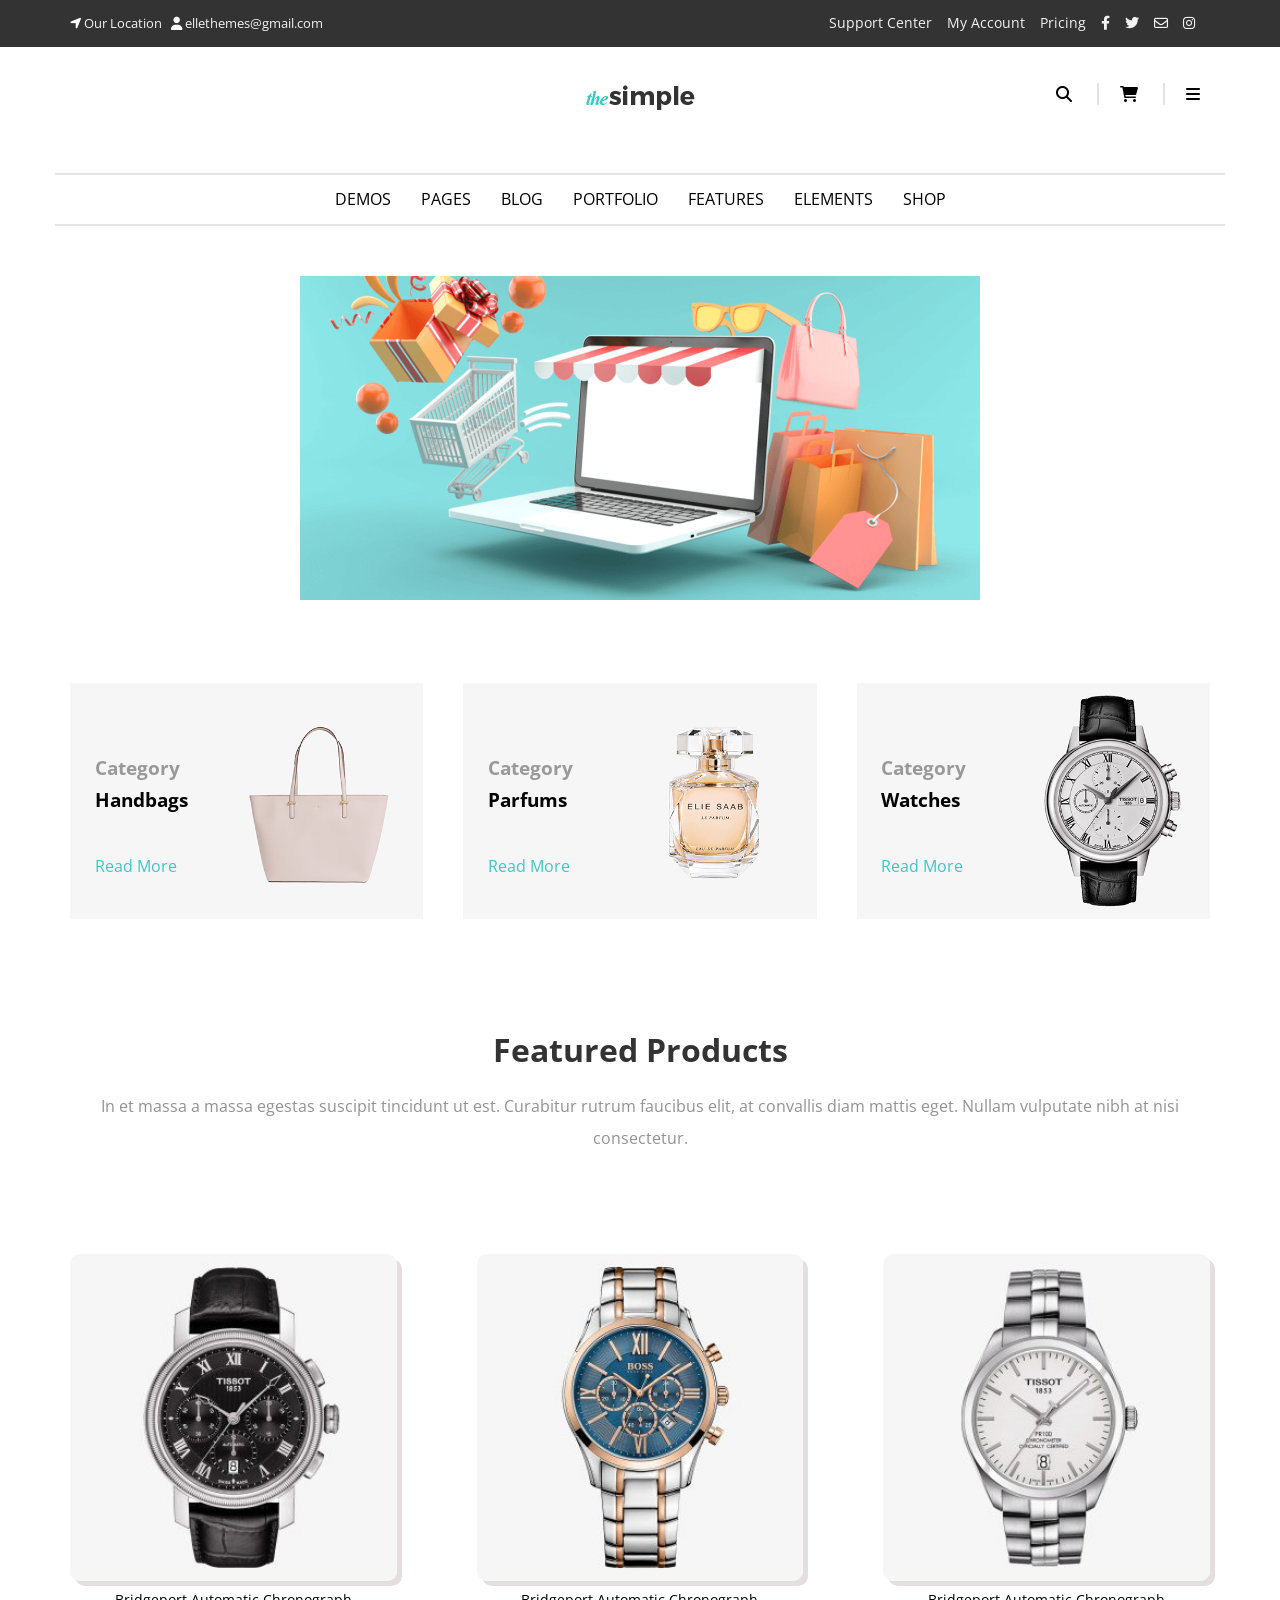
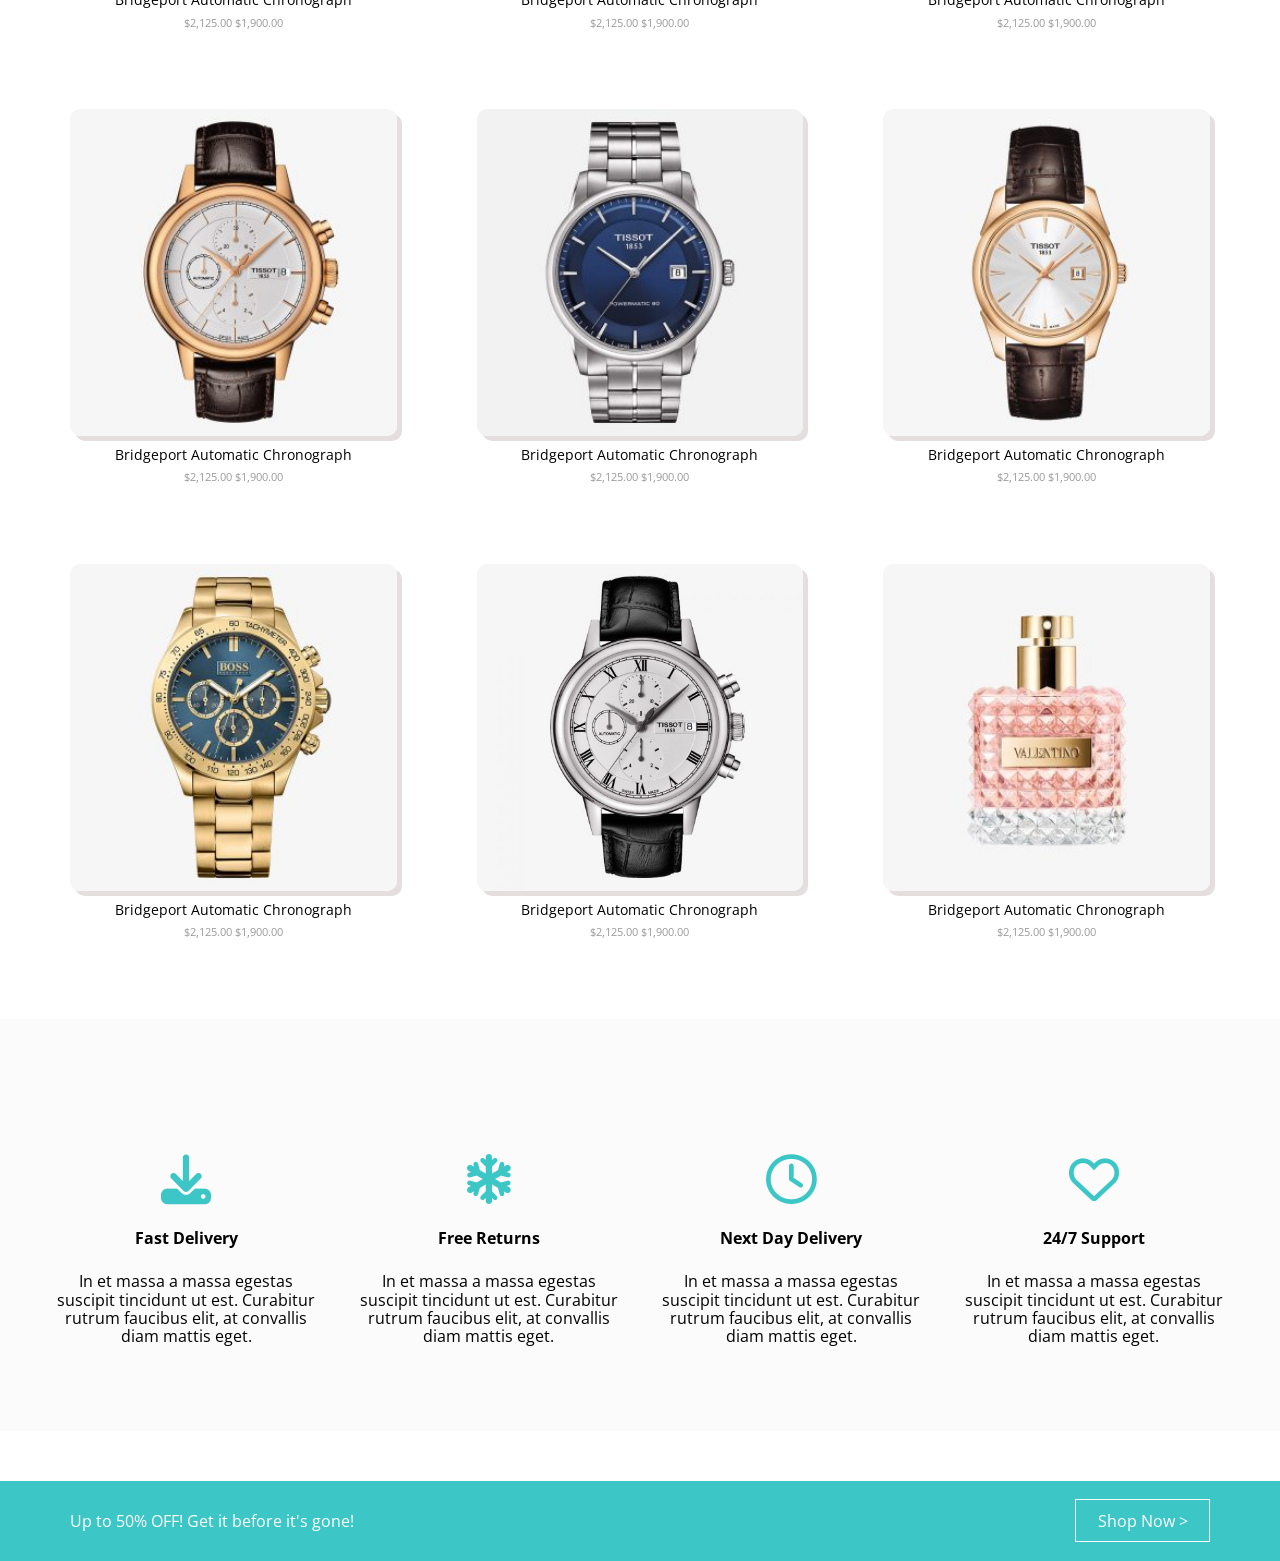
==== index.html @ 611468a9 "Add files via upload" ====
<!DOCTYPE html>
<html lang="en">
<head>
    <meta charset="UTF-8">
    <meta http-equiv="X-UA-Compatible" content="IE=edge">
    <meta name="viewport" content="width=device-width, initial-scale=1.0">
    <title>our project</title>
    <!-- Render All Elements Normally -->
    <link rel="stylesheet" href="css/normalize.css" />
    <!-- Font Awesome Library -->
    <link rel="stylesheet" href="css/all.min.css" />
    <!-- Main Template CSS File -->
    <link rel="stylesheet" href="css/style.css" />
    <!-- Google Fonts -->
    <link rel="preconnect" href="https://fonts.googleapis.com">
    <link rel="preconnect" href="https://fonts.gstatic.com" crossorigin>
    <link href="https://fonts.googleapis.com/css2?family=Open+Sans:wght@400;700&display=swap" rel="stylesheet">
</head>
<body>
<!-- start top_nav -->
<div class="top_nav">
    <div class="container">
        <div class="left_nav">
            <i class="fa-solid fa-location-arrow"></i>
            <p>Our Location</p>
            <i class="fa-solid fa-user"></i>
            <p> ellethemes@gmail.com</p>
        </div>
        <div class="right_nav">
            <ul class="text_right_nav">
                <li><a href="">Support Center</a></li>
                <li><a href="">My Account</a></li>
                <li><a href="">Pricing</a></li>
                <ul class="text2_right_nav">
                    <li><a href=""><i class="fa-brands fa-facebook-f"></i></a></i></li>
                    <li><a href=""><i class="fa-brands fa-twitter"></i></a></i></li>
                    <li><a href=""><i class="fa-regular fa-envelope"></i></i></a></i></li>
                    <li><a href=""><i class="fa-brands fa-instagram"></i></a></i></li>
                </ul>
            </ul>
        </div>
    </div>
</div>
<!-- end top_nav -->
<!-- start logo -->
<div class="simple">
    <div class="container">
        <div class="logo">
            <img src="/images/logo.png" alt="">
        </div>
        <ul>
            <li><a href=""><i class="fa-solid fa-magnifying-glass"></i></a></li>
            <li><a href=""><i class="fa-solid fa-cart-shopping"></i></a></li>
            <li class="not_1"><a href=""><i class="fa-sharp fa-solid fa-bars"></i></a></li>
        </ul>
    </div>
</div>
<!-- end logo -->
<!-- start menu -->
<div class="menu">
    <div class="container">
        <ul>
            <li><a href="">DEMOS</a></li>
            <li><a href="">PAGES</a></li>
            <li><a href="">BLOG</a></li>
            <li><a href="">PORTFOLIO</a></li>
            <li><a href="">FEATURES</a></li>
            <li><a href="">ELEMENTS</a></li>
            <li><a href="">SHOP</a></li>
        </ul>
    </div>
</div>
<!-- end menu -->
<!-- start master photo -->
<div class="master_photo">
    <div class="container">
        <div class="image">
            <img src="/images/photo1.png" alt="">
        </div>
    </div>
</div>
<!-- end master photo -->
<!-- start ad -->
<div class="ad">
    <div class="container">
        <div class="box">
            <div class="image"><img src="/images/ad3.jpg" alt=""></div>
            <div class="text_box">
                <ul>
                    <li><h3>Category</h3></li>
                    <li><h3>Handbags</h3></li>
                    <li><a href="">Read More</a></li>
                </ul>
            </div>
        </div>
        <div class="box">
            <div class="image"><img src="/images/ad2.jpg" alt=""></div>
            <div class="text_box">
                <ul>
                    <li><h3>Category</h3></li>
                    <li><h3>Parfums</h3></li>
                    <li><a href="">Read More</a></li>
                </ul>
            </div>
        </div>
        <div class="box">
            <div class="image"><img src="/images/ad1.jpg" alt=""></div>
            <div class="text_box">
                <ul>
                    <li><h3>Category</h3></li>
                    <li><h3>Watches</h3></li>
                    <li><a href="">Read More</a></li>
                </ul>
            </div>
        </div>
    </div>
</div>
<!-- end ad -->
<!-- start featured_products -->
<div class="featured_products">
    <div class="container">
        <div class="title_products">
            <h1>Featured Products</h1>
            <p>In et massa a massa egestas suscipit tincidunt ut est. Curabitur rutrum faucibus elit, at convallis
                 diam mattis eget. Nullam vulputate nibh at nisi consectetur.</p>
        </div>
        <div class="products_container">
            <div class="box">
                <div class="image">
                    <img src="/images/product1.jpg" alt="" class="img-top">
                    <div class="overlay">
                        <div class="btn_1">
                            <button class="btn"> add to cart</button>
                        </div>
                    </div>
                </div>
                <div class="caption">
                    <p>Bridgeport Automatic Chronograph</p>
                    <p>$2,125.00 $1,900.00</p>
                </div>
            </div>
            <div class="box">
                <div class="image">
                    <img src="/images/product2.jpg" alt="" class="img-top">
                    <div class="overlay">
                        <button class="btn"> add to cart</button>
                    </div>
                </div>
                <div class="caption">
                    <p>Bridgeport Automatic Chronograph</p>
                    <p>$2,125.00 $1,900.00</p>
                </div>
            </div>
            <div class="box">
                <div class="image">
                    <img src="/images/product3.jpg" alt="" class="img-top">
                    <div class="overlay">
                        <button class="btn"> add to cart</button>
                    </div>
                </div>
                <div class="caption">
                    <p>Bridgeport Automatic Chronograph</p>
                    <p>$2,125.00 $1,900.00</p>
                </div>
            </div>
            <div class="box">
                <div class="image">
                    <img src="/images/product4.jpg" alt="" class="img-top">
                    <div class="overlay">
                        <button class="btn"> add to cart</button>
                    </div>
                </div>
                <div class="caption">
                    <p>Bridgeport Automatic Chronograph</p>
                    <p>$2,125.00 $1,900.00</p>
                </div>
            </div>
            <div class="box">
                <div class="image">
                    <img src="/images/product5.jpg" alt="" class="img-top">
                    <div class="overlay">
                        <button class="btn"> add to cart</button>
                    </div>
                </div>
                <div class="caption">
                    <p>Bridgeport Automatic Chronograph</p>
                    <p>$2,125.00 $1,900.00</p>
                </div>
            </div>
            <div class="box">
                <div class="image">
                    <img src="/images/product6.jpg" alt="" class="img-top">
                    <div class="overlay">
                        <button class="btn"> add to cart</button>
                    </div>
                </div>
                <div class="caption">
                    <p>Bridgeport Automatic Chronograph</p>
                    <p>$2,125.00 $1,900.00</p>
                </div>
            </div>
            <div class="box">
                <div class="image">
                    <img src="/images/product7.jpg" alt="" class="img-top">
                    <div class="overlay">
                        <button class="btn"> add to cart</button>
                    </div>
                </div>
                <div class="caption">
                    <p>Bridgeport Automatic Chronograph</p>
                    <p>$2,125.00 $1,900.00</p>
                </div>
            </div>
            <div class="box">
                <div class="image">
                    <img src="/images/product8.jpg" alt="" class="img-top">
                    <div class="overlay">
                        <button class="btn"> add to cart</button>
                    </div>
                </div>
                <div class="caption">
                    <p>Bridgeport Automatic Chronograph</p>
                    <p>$2,125.00 $1,900.00</p>
                </div>
            </div>
            <div class="box">
                <div class="image">
                    <img src="/images/product9.jpg" alt="" class="img-top">
                    <div class="overlay">
                        <button class="btn"> add to cart</button>
                    </div>
                </div>
                <div class="caption">
                    <p>Bridgeport Automatic Chronograph</p>
                    <p>$2,125.00 $1,900.00</p>
                </div>
            </div>
        </div>
    </div>
</div>
<!-- end featured_products -->
<!--start footer -->
<div class="footer">
    <div class="container">
        <div class="box">
            <ul>
                <li><i class="fa-solid fa-download"></i></li>
                <li><h4><a href="">Fast Delivery</a></h4></li>
                <li><p>In et massa
                     a massa egestas suscipit tincidunt ut est. Curabitur
                      rutrum faucibus elit, at convallis diam mattis eget.</p></li>
            </ul>
        </div>
        <div class="box">
            <ul>
                <li><i class="fa-solid fa-snowflake"></i></li>
                <li><h4><a href="">Free Returns</a></h4></li>
                <li><p>In et massa
                     a massa egestas suscipit tincidunt ut est. Curabitur
                      rutrum faucibus elit, at convallis diam mattis eget.</p></li>
            </ul>
        </div>
        <div class="box">
            <ul>
                <li><i class="fa-regular fa-clock"></i></li>
                <li><h4><a href="">Next Day Delivery</a></h4></li>
                <li><p>In et massa
                     a massa egestas suscipit tincidunt ut est. Curabitur
                      rutrum faucibus elit, at convallis diam mattis eget.</p></li>
            </ul>
        </div>
        <div class="box">
            <ul>
                <li><i class="fa-regular fa-heart"></i></li>
                <li><h4><a href="">24/7 Support</a></h4></li>
                <li><p>In et massa
                     a massa egestas suscipit tincidunt ut est. Curabitur
                      rutrum faucibus elit, at convallis diam mattis eget.</p></li>
            </ul>
        </div>
    </div>
</div>
<!--end footer -->
<!-- start up to -->
<div class="up_to">
    <div class="container">
        <p>
            Up to 50% OFF! Get it before it's gone! 
        </p>
        <button>Shop Now ></button>
    </div>
</div>
</body>
</html>
---- css/style.css ----
/* Start Variables */
:root {
 
}
/* End Variables */
/* Start Global Rules */
* {
  -webkit-box-sizing: border-box;
  -moz-box-sizing: border-box;
  box-sizing: border-box;
  padding: 0;
  margin: 0;
}
html {
  scroll-behavior: smooth;
}
body {
  font-family: "Open Sans", sans-serif;
}
ul {
  list-style: none;
}
a {
  text-decoration: none;
  color: inherit;
}
.container {
  padding-left: 15px;
  padding-right: 15px;
  margin-left: auto;
  margin-right: auto;
}
/* Small */
@media (min-width: 768px) {
  .container {
    width: 750px;
  }
}
/* Medium */
@media (min-width: 992px) {
  .container {
    width: 970px;
  }
}
/* Large */
@media (min-width: 1200px) {
  .container {
    width: 1170px;
  }
}
/* End Global Rules */
/* start top nav */
.top_nav {
  background: #333333;
}
.top_nav .container {
  display: flex;
  justify-content: space-between;
  margin-bottom: 10px;
  flex-wrap: wrap;
  position: relative;
  align-items: center;
  height: 47px;
}
.top_nav .left_nav {
  font-size: 13px;
  color: white;
}
.top_nav .left_nav p {
  display: inline;
  padding-right: 6px;
  color: #f2f2f2;
}
.top_nav .right_nav .text_right_nav {
  display: flex;
}
.top_nav .right_nav .text2_right_nav {
  display: flex;
}
.top_nav .right_nav ul li{
  padding-right: 15px;
  font-size: 14px;
  color: #f2f2f2;
}
.top_nav .right_nav ul a:hover {
  color: #3cc7c6;
}
@media (max-width: 767px) {
  .top_nav {
    display: none;
  }
}
/* end top nav */
/*start logo */
.simple .container {
  display: flex;
  justify-content: center;
  position: relative;
  margin-top: 38px;
}
.simple ul {
  display: flex;
  position: absolute;
  right: 0;
}
.simple ul li a {
  color: black;
  padding-right: 25px;
}
.simple ul li:not(.not_1):after {
  content: "";
  border-right: #e4e4e6 2px solid;
  margin-right: 21px;
}
@media (max-width: 767px) {
  .simple ul li a {
    padding-right: 12px;
  }
  .simple ul li:not(.not_1):after {
    margin-right: 6px;
  }
}
/* end logo */
/* start menu */
.menu .container {
  margin-top: 60px;
  display: flex;
  justify-content: center;
  border-top: 2px #e4e4e6 solid;
  border-bottom: 2px #e4e4e6 solid;
}
.menu .container ul {
  display: flex;
}
.menu .container ul li {
  margin: 15px;
}
.menu .container ul li:hover {
  color: #3cc7c6;
}
@media (max-width: 767px) {
  .menu {
    display: none;
  }
}
/* end menu */
/*start master photo */
.master_photo .container {
  display: flex;
  justify-content: center;
  margin-top: 50px;
}
@media (max-width: 767px) {
  .master_photo {
    display: none;
  }
}
/*end master photo */
/* start ad */
.ad .container {
  display: grid;
  grid-template-columns: repeat(auto-fill, minmax(300px, 1fr));
  gap: 40px;
  margin-top: 80px;
}
.ad .box {
  position: relative;
}
.ad .box .image img {
  max-width: 100%;
}
.ad .box .text_box {
  position: absolute;
  top: 31%;
  left: 7%;
}
.ad .box .text_box ul li:first-of-type {
  color: #999999;
  padding-bottom: 10px;
}
.ad .box .text_box ul li:last-of-type {
  padding-top: 47px;
  color: #3cc7c6;
}
/* end ad */
/* start featured_products */
.featured_products .title_products {
  margin: 110PX 0 0 0;
  text-align: center;
}
.featured_products .title_products p {
  line-height: 2;
  color: #929292;
}
.featured_products .title_products h1 {
  color: #333333;
}
.featured_products .products_container {
  display: grid;
  grid-template-columns: repeat(auto-fill, minmax(300px, 1fr));
  gap: 80px;
  margin-top: 100px;
}
.featured_products .products_container .box img {
  max-width: 100%;
  height: 100%;
  width: 100%;
  box-shadow: 5px 5px rgb(228 222 222);
}
.featured_products .products_container .box .edit_box img {
  max-width: 100%;
  width: 100%;
  box-shadow: 5px 5px rgb(228 222 222);
}
.featured_products .products_container .box p {
  text-align: center;
  margin: 8px 0 0 0;
  font-size: 14px;
}
.featured_products .products_container .box p:last-child {
  font-size: 11px;
  color: #999999;
}
/* end featured_products */
/*start box_edit*/
.img-top{
  transition: 0.5 ease;
  backface-visibility: hidden;
  border-radius: 10px;
  box-shadow: 5px 5px rgb(228, 222, 222) ;
}
.overlay{
  opacity: 0;
  transform: translate(-50%,-50%);
}
.box .image:hover .img-top{
  opacity: 0.2;
}
.box .image:hover .overlay{
  opacity: 1;
}
.btn{
  width: 133px;
  height: 35px;
  font-size: 21px;
  cursor: pointer;
  background-color: aqua;
  border: 0.2px solid aqua; 
  outline: none;
  position: absolute;
  left: 249px;
  top: -168px;
  color: white;
}
.btn:hover {
  color: aqua;
  background-color: white;
}
@media (max-width: 1199px) {
 .btn {
  left: 357px;
  top: -236px;
 }
}
@media (max-width: 991px) {
  .btn {
  left: 255px;
  top: -178px;
  }
 }
 @media (max-width: 726px) {
  .btn {
  left: 291px;
  top: -198px;
  }
 }
/* end featured_products */
/* start footer */
.footer {
  background-color: #fbfbfb;
  margin-top: 80px;
}
.footer .container {
  display: grid;
  grid-template-columns: repeat(auto-fill, minmax(250px, 1fr));
  gap: 40px;
  padding: 85px 0;
}
.footer .box {

}
.footer .box ul {
  text-align: center;
}
.footer .box ul li {
  padding-top: 25px;
}
.footer .box ul li i{
  padding-top: 25px;
  font-size: 50px;
  color: #3cc7c6;
}
/* end footer */
/* start up to */
.up_to {
  background-color: #3cc7c6;
  margin-top: 50px;
}
.up_to .container {
  display: flex;
  justify-content: space-between;
  align-items: center;
  height: 80px;
}
.up_to p {
  color: white;
}
.up_to button {
  height: 43px;
  width: 135px;
  color: white;
  background-color: #3cc7c6;
  border: 1px white solid;
}
.up_to button:hover {
  cursor: pointer;
  color: #3cc7c6;
  background-color: white;
}
/* end up to */
@media (max-width: 767px) {
 .up_to p{
  font-size: 13px;
 }
 .up_to button {
  width: 114px;
  height: 35px;
 }
}
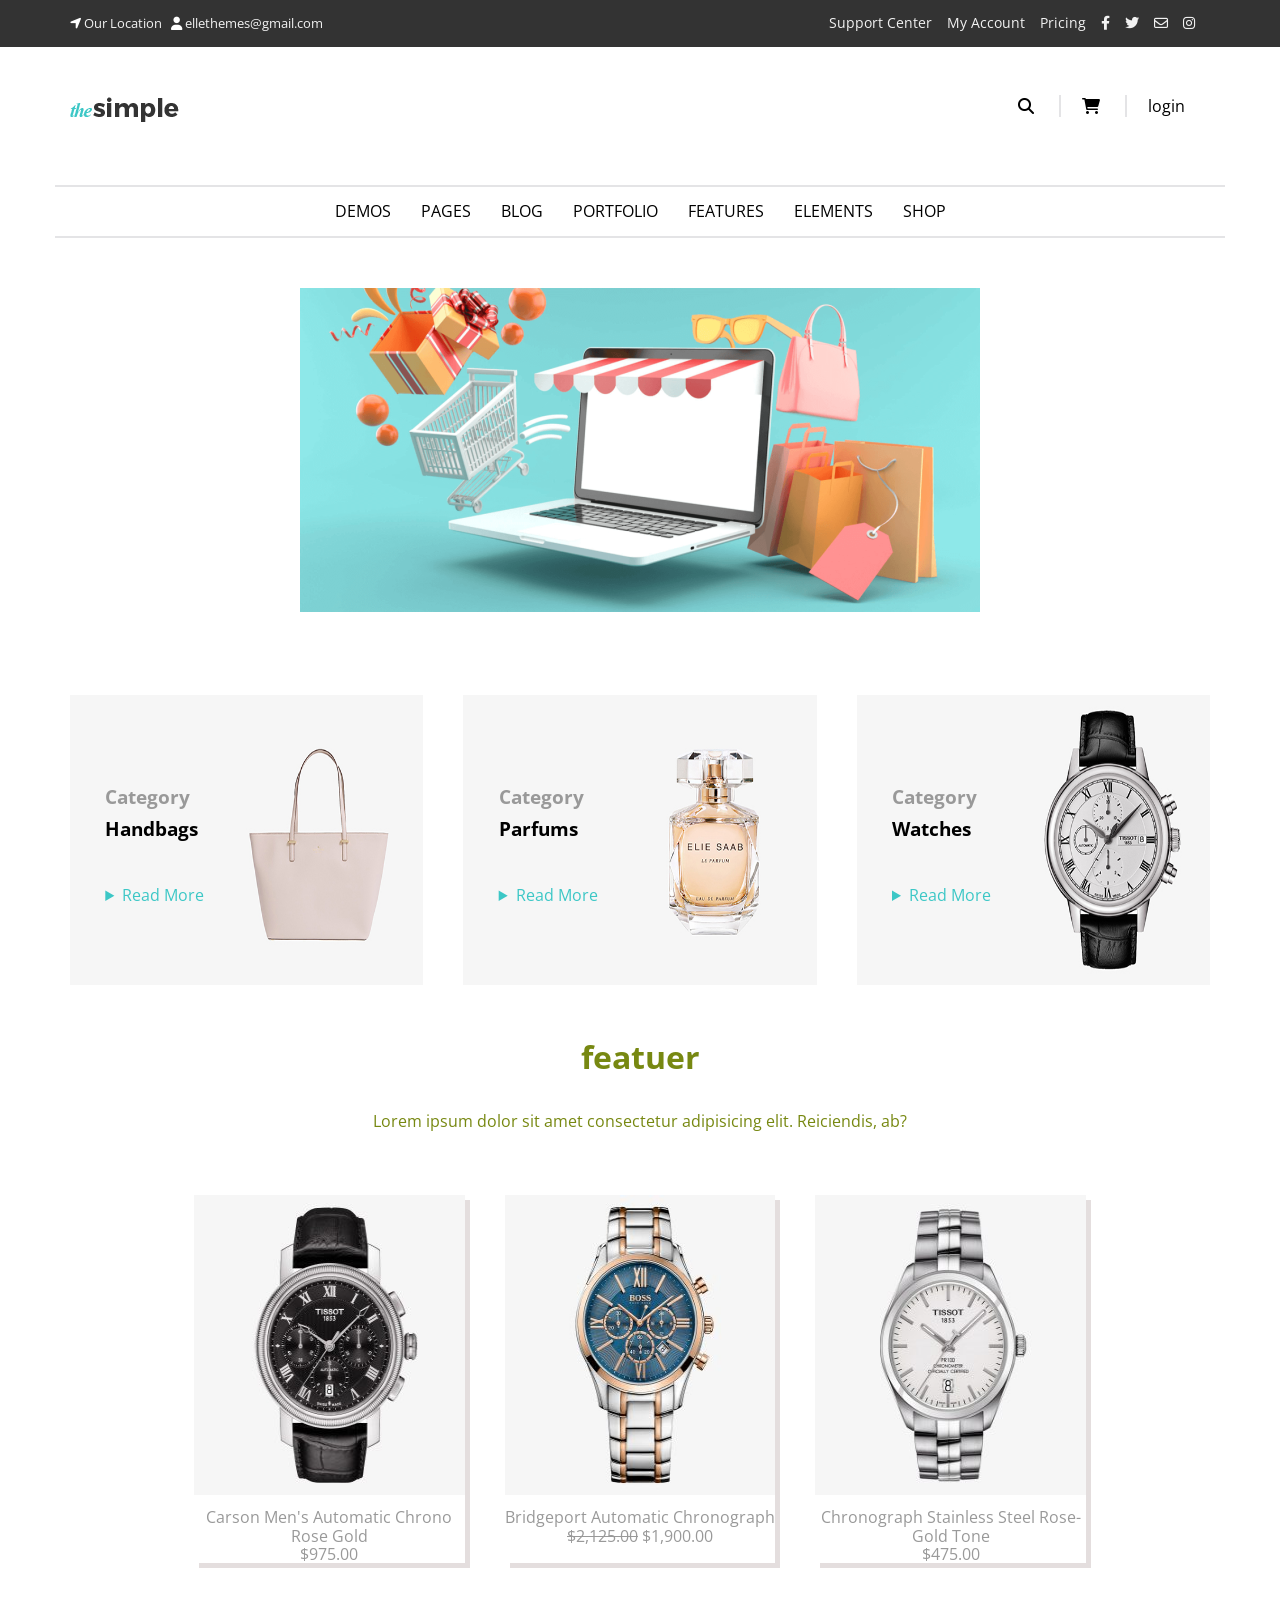
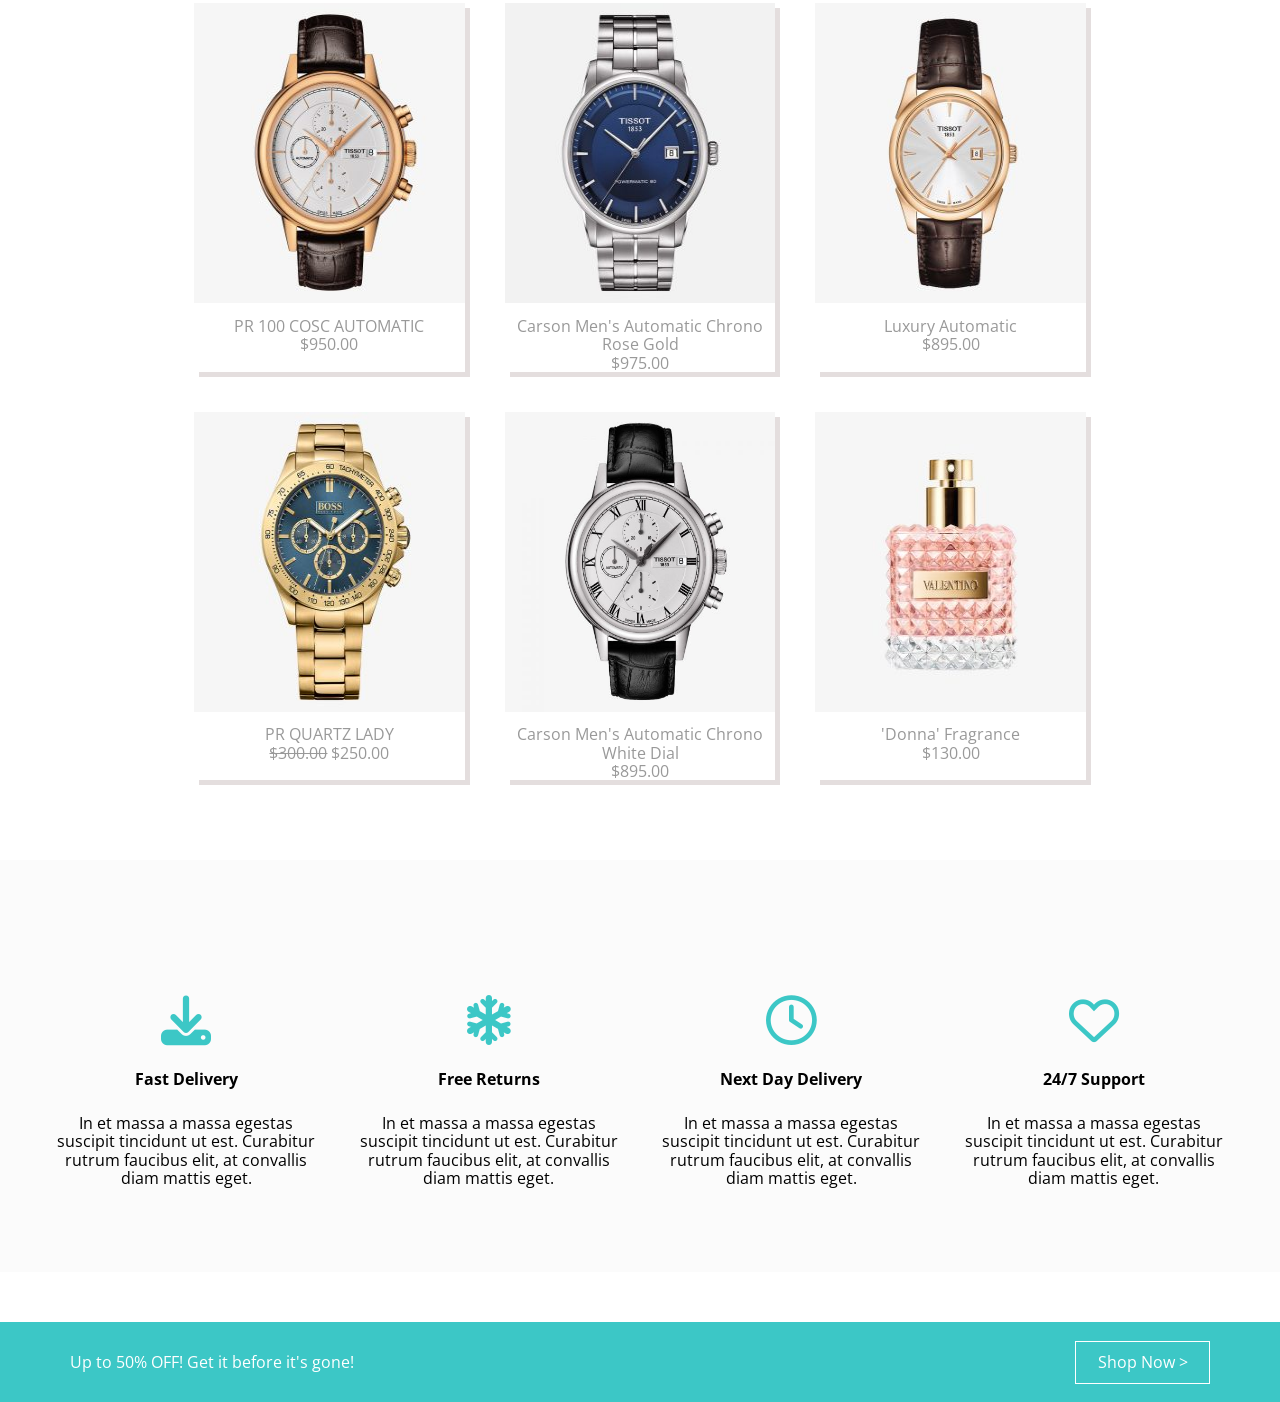
==== commit f5bfbfd5: "Rename index.php to index.html" ====
--- a/index.html
+++ b/index.html
@@ -4,7 +4,7 @@
     <meta charset="UTF-8">
     <meta http-equiv="X-UA-Compatible" content="IE=edge">
     <meta name="viewport" content="width=device-width, initial-scale=1.0">
-    <title>our project</title>
+    <title>الصفحة الرئيسية</title>
     <!-- Render All Elements Normally -->
     <link rel="stylesheet" href="css/normalize.css" />
     <!-- Font Awesome Library -->
@@ -17,6 +17,11 @@
     <link href="https://fonts.googleapis.com/css2?family=Open+Sans:wght@400;700&display=swap" rel="stylesheet">
 </head>
 <body>
+
+<?php
+include('config.php');
+?>
+
 <!-- start top_nav -->
 <div class="top_nav">
     <div class="container">
@@ -46,12 +51,12 @@
 <div class="simple">
     <div class="container">
         <div class="logo">
-            <img src="/images/logo.png" alt="">
+            <img src="images/logo.png" alt="">
         </div>
         <ul>
             <li><a href=""><i class="fa-solid fa-magnifying-glass"></i></a></li>
-            <li><a href=""><i class="fa-solid fa-cart-shopping"></i></a></li>
-            <li class="not_1"><a href=""><i class="fa-sharp fa-solid fa-bars"></i></a></li>
+            <li><a href="card.php"><i class="fa-solid fa-cart-shopping"></i></a></li>
+            <li class="not_1"> <a href="index-.php">login</a></li>
         </ul>
     </div>
 </div>
@@ -73,43 +78,58 @@
 <!-- end menu -->
 <!-- start master photo -->
 <div class="master_photo">
-    <div class="container">
+     <div class="container"> 
         <div class="image">
-            <img src="/images/photo1.png" alt="">
+            <img src="images/photo1.png" alt="">
         </div>
     </div>
 </div>
 <!-- end master photo -->
-<!-- start ad -->
+<!-- start add -->
 <div class="ad">
     <div class="container">
         <div class="box">
-            <div class="image"><img src="/images/ad3.jpg" alt=""></div>
+            <div class="image"><img src="images/ad3.jpg" alt=""></div>
             <div class="text_box">
                 <ul>
                     <li><h3>Category</h3></li>
                     <li><h3>Handbags</h3></li>
-                    <li><a href="">Read More</a></li>
+                    <li><a href="" class="details"><details>
+                        <summary>Read More</summary>
+                        <p>
+                           regardless of the type of product you decide to sell, there is somethink in common in any market , both online and physical: a good promotion is essentialfor your brand to be Know, in a way, this is true
+                       </p>
+                         </details></a></li>
                 </ul>
             </div>
         </div>
         <div class="box">
-            <div class="image"><img src="/images/ad2.jpg" alt=""></div>
+            <div class="image"><img src="images/ad2.jpg" alt=""></div>
             <div class="text_box">
                 <ul>
                     <li><h3>Category</h3></li>
                     <li><h3>Parfums</h3></li>
-                    <li><a href="">Read More</a></li>
+                    <li><a href=""><details>
+                     <summary>Read More</summary>
+                        <p>
+                          regardless of the type of product you decide to sell, there is somethink in common in any market , both online and physical: a good promotion is essentialfor your brand to be Know, in a way, this is true
+                        </p>
+                          </details></a></li>
                 </ul>
             </div>
         </div>
         <div class="box">
-            <div class="image"><img src="/images/ad1.jpg" alt=""></div>
+            <div class="image"><img src="images/ad1.jpg" alt=""></div>
             <div class="text_box">
                 <ul>
                     <li><h3>Category</h3></li>
                     <li><h3>Watches</h3></li>
-                    <li><a href="">Read More</a></li>
+                    <li><a href=""><details>
+                        <summary>Read More</summary>
+                        <p>
+                           regardless of the type of product you decide to sell, there is somethink in common in any market , both online and physical: a good promotion is essentialfor your brand to be Know, in a way, this is true
+                        </p>
+                         </details></a></li>
                 </ul>
             </div>
         </div>
@@ -117,127 +137,119 @@
 </div>
 <!-- end ad -->
 <!-- start featured_products -->
-<div class="featured_products">
-    <div class="container">
-        <div class="title_products">
-            <h1>Featured Products</h1>
-            <p>In et massa a massa egestas suscipit tincidunt ut est. Curabitur rutrum faucibus elit, at convallis
-                 diam mattis eget. Nullam vulputate nibh at nisi consectetur.</p>
-        </div>
-        <div class="products_container">
+<div class="featuer">
+    <div class="container">
+        <div class="title">
+        <h1>featuer</h1>
+        <p>Lorem ipsum dolor sit amet consectetur adipisicing elit. Reiciendis, ab?</p>
+        </div>
+    </div>
+    </div> 
+    <div class="box-container">
+        <div class="container">
             <div class="box">
-                <div class="image">
-                    <img src="/images/product1.jpg" alt="" class="img-top">
-                    <div class="overlay">
-                        <div class="btn_1">
-                            <button class="btn"> add to cart</button>
-                        </div>
-                    </div>
+                <img src="images/product1.jpg" alt="">
+                <div class="btn">
+                    <button class="bon"><a href="val.php">add to card</a></button>
                 </div>
                 <div class="caption">
-                    <p>Bridgeport Automatic Chronograph</p>
-                    <p>$2,125.00 $1,900.00</p>
-                </div>
-            </div>
-            <div class="box">
-                <div class="image">
-                    <img src="/images/product2.jpg" alt="" class="img-top">
-                    <div class="overlay">
-                        <button class="btn"> add to cart</button>
-                    </div>
-                </div>
-                <div class="caption">
-                    <p>Bridgeport Automatic Chronograph</p>
-                    <p>$2,125.00 $1,900.00</p>
-                </div>
-            </div>
-            <div class="box">
-                <div class="image">
-                    <img src="/images/product3.jpg" alt="" class="img-top">
-                    <div class="overlay">
-                        <button class="btn"> add to cart</button>
-                    </div>
-                </div>
-                <div class="caption">
-                    <p>Bridgeport Automatic Chronograph</p>
-                    <p>$2,125.00 $1,900.00</p>
-                </div>
-            </div>
-            <div class="box">
-                <div class="image">
-                    <img src="/images/product4.jpg" alt="" class="img-top">
-                    <div class="overlay">
-                        <button class="btn"> add to cart</button>
-                    </div>
-                </div>
-                <div class="caption">
-                    <p>Bridgeport Automatic Chronograph</p>
-                    <p>$2,125.00 $1,900.00</p>
-                </div>
-            </div>
-            <div class="box">
-                <div class="image">
-                    <img src="/images/product5.jpg" alt="" class="img-top">
-                    <div class="overlay">
-                        <button class="btn"> add to cart</button>
-                    </div>
-                </div>
-                <div class="caption">
-                    <p>Bridgeport Automatic Chronograph</p>
-                    <p>$2,125.00 $1,900.00</p>
-                </div>
-            </div>
-            <div class="box">
-                <div class="image">
-                    <img src="/images/product6.jpg" alt="" class="img-top">
-                    <div class="overlay">
-                        <button class="btn"> add to cart</button>
-                    </div>
-                </div>
-                <div class="caption">
-                    <p>Bridgeport Automatic Chronograph</p>
-                    <p>$2,125.00 $1,900.00</p>
-                </div>
-            </div>
-            <div class="box">
-                <div class="image">
-                    <img src="/images/product7.jpg" alt="" class="img-top">
-                    <div class="overlay">
-                        <button class="btn"> add to cart</button>
-                    </div>
-                </div>
-                <div class="caption">
-                    <p>Bridgeport Automatic Chronograph</p>
-                    <p>$2,125.00 $1,900.00</p>
-                </div>
-            </div>
-            <div class="box">
-                <div class="image">
-                    <img src="/images/product8.jpg" alt="" class="img-top">
-                    <div class="overlay">
-                        <button class="btn"> add to cart</button>
-                    </div>
-                </div>
-                <div class="caption">
-                    <p>Bridgeport Automatic Chronograph</p>
-                    <p>$2,125.00 $1,900.00</p>
-                </div>
-            </div>
-            <div class="box">
-                <div class="image">
-                    <img src="/images/product9.jpg" alt="" class="img-top">
-                    <div class="overlay">
-                        <button class="btn"> add to cart</button>
-                    </div>
-                </div>
-                <div class="caption">
-                    <p>Bridgeport Automatic Chronograph</p>
-                    <p>$2,125.00 $1,900.00</p>
-                </div>
-            </div>
-        </div>
-    </div>
-</div>
+                    <p>Carson Men's Automatic Chrono Rose Gold</p>
+                    <p> $975.00</p>
+                </div>
+            </div>  
+        <div class="box">
+            <img src="images/product2.jpg" alt="">
+            <div class="btn">
+                <button class="bon"> <a href="val.php">add to card</a></button>
+            </div>
+            <div class="caption">
+                <p>Bridgeport Automatic Chronograph</p>
+                <p><del>$2,125.00</del> $1,900.00</p>
+            </div>
+        </div>
+    
+    
+    <div class="box">
+      <img src="images/product3.jpg" alt="">
+      <div class="btn">
+        <button class="bon"> <a href="val.php">add to card</a></button>
+      </div>
+           <div class="caption">
+                    <p>Chronograph Stainless Steel Rose-Gold Tone</p>
+                    <p> $475.00</p>
+                </div>
+    </div>
+
+
+    <div class="box">
+      <img src="images/product4.jpg" alt="">
+      <div class="btn">
+        <button class="bon"> <a href="val.php">add to card</a></button>
+      </div>
+    <div class="caption">
+                    <p>PR 100 COSC AUTOMATIC</p>
+                    <p> $950.00</p>
+                </div>
+
+    </div>
+
+    <div class="box">
+      <img src="images/product5.jpg" alt="">
+      <div class="btn">
+     <button class="bon"> <a href="val.php">add to card</a></button>
+      </div>
+        <div class="caption">
+                    <p>Carson Men's Automatic Chrono Rose Gold</p>
+                    <p> $975.00</p>
+                </div>
+    </div>
+
+    <div class="box">
+      <img src="images/product6.jpg" alt="">
+      <div class="btn">
+     <button class="bon"> <a href="val.php">add to card</a></button>
+      </div>
+        <div class="caption">
+                    <p>Luxury Automatic</p>
+                    <p> $895.00</p>
+                </div>
+    </div>
+
+    <div class="box">
+      <img src="images/product7.jpg" alt="">
+      <div class="btn">
+        <button class="bon"> <a href="val.php">add to card</a></button>
+      </div>
+        <div class="caption">
+                    <p>PR QUARTZ LADY</p>
+                    <p> <del>$300.00</del> $250.00</p>
+                </div>
+    </div>
+
+    <div class="box">
+      <img src="images/product8.jpg" alt="">
+      <div class="btn">
+   <button class="bon"> <a href="val.php">add to card</a></button>
+      </div>
+        <div class="caption">
+                    <p>Carson Men's Automatic Chrono White Dial</p>
+                    <p> $895.00</p>
+                </div>
+    </div>
+
+    <div class="box">
+      <img src="images/product9.jpg" alt="">
+      <div class="btn">
+        <button class="bon"> <a href="val.php">add to card</a></button>
+      </div>
+        <div class="caption">
+                    <p>'Donna' Fragrance</p>
+                    <p> $130.00</p>
+                </div>
+    </div>
+
+      </div>
+      </div>
 <!-- end featured_products -->
 <!--start footer -->
 <div class="footer">
@@ -291,4 +303,4 @@
     </div>
 </div>
 </body>
-</html>+</html>
--- a/css/style.css
+++ b/css/style.css
@@ -56,7 +56,7 @@
 .top_nav .container {
   display: flex;
   justify-content: space-between;
-  margin-bottom: 10px;
+  margin-bottom: 10px; 
   flex-wrap: wrap;
   position: relative;
   align-items: center;
@@ -94,18 +94,22 @@
 /*start logo */
 .simple .container {
   display: flex;
-  justify-content: center;
-  position: relative;
-  margin-top: 38px;
+  justify-content: space-between;
+  /* position: relative;  */
+  margin-top: 50px;
 }
 .simple ul {
   display: flex;
-  position: absolute;
-  right: 0;
+  /*position: absolute; 
+  right: 0;  */
+  justify-content: space-between;
 }
 .simple ul li a {
-  color: black;
+  color: #000;
   padding-right: 25px;
+}
+.simple ul li a:hover{
+  color: #00ffff;
 }
 .simple ul li:not(.not_1):after {
   content: "";
@@ -149,6 +153,7 @@
   display: flex;
   justify-content: center;
   margin-top: 50px;
+  
 }
 @media (max-width: 767px) {
   .master_photo {
@@ -168,11 +173,13 @@
 }
 .ad .box .image img {
   max-width: 100%;
+  height:290px;
+
 }
 .ad .box .text_box {
   position: absolute;
-  top: 31%;
-  left: 7%;
+ top: 31%;
+  left: 10%; 
 }
 .ad .box .text_box ul li:first-of-type {
   color: #999999;
@@ -183,98 +190,89 @@
   color: #3cc7c6;
 }
 /* end ad */
-/* start featured_products */
-.featured_products .title_products {
-  margin: 110PX 0 0 0;
-  text-align: center;
-}
-.featured_products .title_products p {
-  line-height: 2;
-  color: #929292;
-}
-.featured_products .title_products h1 {
-  color: #333333;
-}
-.featured_products .products_container {
+/* start featured*/
+.featuer .title {
+   text-align: center;
+  margin-top: 50px; 
+}
+
+.featuer .title h1 {
+  color: #781;
+}
+
+.featuer .title p {
+  color: #781;
+  line-height: 3;
+}
+/* end featured*/
+/* start box-container*/
+.box-container img {
+  max-width: 100%;
+}
+
+ .box-container .container {
   display: grid;
-  grid-template-columns: repeat(auto-fill, minmax(300px, 1fr));
-  gap: 80px;
-  margin-top: 100px;
-}
-.featured_products .products_container .box img {
-  max-width: 100%;
+  grid-template-columns: repeat(auto-fill, minmax(250px, 1fr));
+  gap: 40px;
+  width: 72%;
+  margin-top: 50px;
+  margin-bottom: 20px;
+ }
+
+.box-container .box {
+  /* cursor: pointer; */
+  overflow: hidden; 
+  position: relative;
+  box-shadow: 5px 5px rgb(228 222 222); 
+}
+
+.box-container .box img {
+   max-width: 100%; 
+   height:300px; 
+}
+
+.box-container .box .btn {
+  position: absolute;
+  align-items: center;
+  justify-content: center;
+  display: flex;
+  left: 0;  
+  top: 0; 
+  opacity: 0;
+  background: linear-gradient(transparent, rgb(242, 242, 239));
+  width: 100%;
   height: 100%;
-  width: 100%;
-  box-shadow: 5px 5px rgb(228 222 222);
-}
-.featured_products .products_container .box .edit_box img {
-  max-width: 100%;
-  width: 100%;
-  box-shadow: 5px 5px rgb(228 222 222);
-}
-.featured_products .products_container .box p {
-  text-align: center;
-  margin: 8px 0 0 0;
-  font-size: 14px;
-}
-.featured_products .products_container .box p:last-child {
-  font-size: 11px;
-  color: #999999;
-}
-/* end featured_products */
-/*start box_edit*/
-.img-top{
-  transition: 0.5 ease;
-  backface-visibility: hidden;
-  border-radius: 10px;
-  box-shadow: 5px 5px rgb(228, 222, 222) ;
-}
-.overlay{
-  opacity: 0;
-  transform: translate(-50%,-50%);
-}
-.box .image:hover .img-top{
-  opacity: 0.2;
-}
-.box .image:hover .overlay{
+  transition: 1s;
+}
+
+.box-container .box:hover .btn {
   opacity: 1;
 }
-.btn{
-  width: 133px;
-  height: 35px;
-  font-size: 21px;
+
+.box-container .box .btn button {
+  color: #eee;
+  width: 100px;
+  height: 40px;
+  border: none;
+  outline: none;
+  border-radius: 5px;
+  background-color: #00ffff;
   cursor: pointer;
-  background-color: aqua;
-  border: 0.2px solid aqua; 
-  outline: none;
-  position: absolute;
-  left: 249px;
-  top: -168px;
-  color: white;
-}
-.btn:hover {
-  color: aqua;
-  background-color: white;
-}
-@media (max-width: 1199px) {
- .btn {
-  left: 357px;
-  top: -236px;
- }
-}
-@media (max-width: 991px) {
-  .btn {
-  left: 255px;
-  top: -178px;
-  }
- }
- @media (max-width: 726px) {
-  .btn {
-  left: 291px;
-  top: -198px;
-  }
- }
-/* end featured_products */
+}
+
+.box-container .box .btn button:hover {
+  color: #00ffff;
+  background-color: #ececec;
+}
+.box-container .box .caption{
+  margin-top: 10px;
+}
+.box-container .box .caption p{
+text-align: center;
+color: #999999;
+font-size: 16px;
+}
+/* end box-container */
 /* start footer */
 .footer {
   background-color: #fbfbfb;
@@ -285,6 +283,7 @@
   grid-template-columns: repeat(auto-fill, minmax(250px, 1fr));
   gap: 40px;
   padding: 85px 0;
+ 
 }
 .footer .box {
 
@@ -335,5 +334,7 @@
  .up_to button {
   width: 114px;
   height: 35px;
+  
  }
-}+}
+
